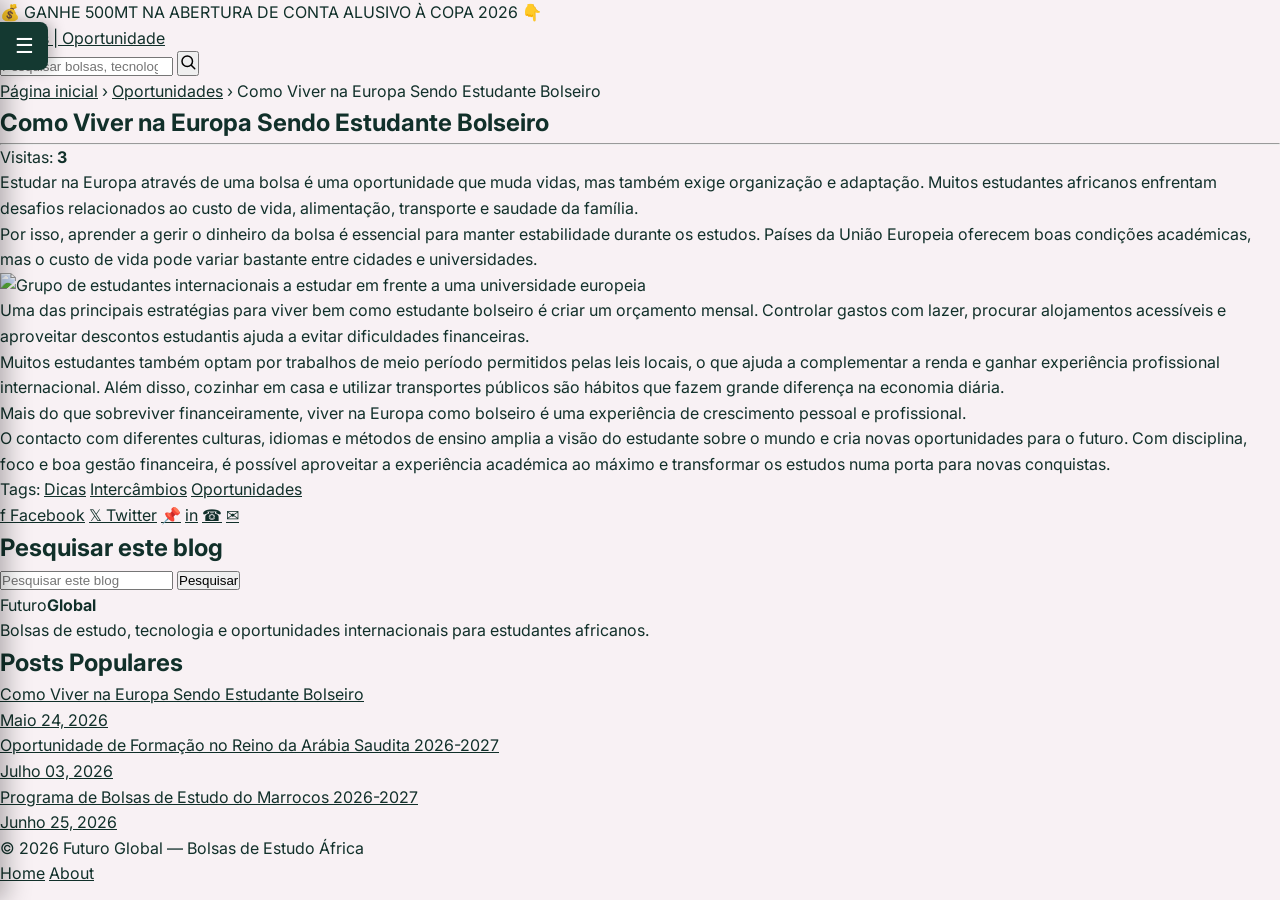
==== article.html @ 0885c385 "Add files via upload" ====
<!DOCTYPE html>
<html lang="pt">
<head>
  <meta charset="UTF-8">
  <meta name="viewport" content="width=device-width, initial-scale=1.0">
  <title>Como Viver na Europa Sendo Estudante Bolseiro | Futuro Global</title>
  <link rel="preconnect" href="https://fonts.googleapis.com">
  <link rel="preconnect" href="https://fonts.gstatic.com" crossorigin>
  <link href="https://fonts.googleapis.com/css2?family=Sora:wght@400;600;700;800&family=Inter:wght@400;500;600;700&display=swap" rel="stylesheet">
  <link rel="stylesheet" href="style.css">
  <link rel="stylesheet" href="post.css">
</head>
<body>

  <!-- ============ SIDEBAR (igual à da homepage, 100% CSS) ============ -->
  <aside class="sidebar">
    <div class="sidebar-tab" aria-hidden="true">☰</div>
    <div class="sidebar-inner">
      <div class="sidebar-logo">
        <span class="sidebar-logo-mark">◆</span>
        <span class="sidebar-logo-text">Futuro<strong>Global</strong></span>
      </div>
      <nav class="sidebar-nav">
        <a href="index.html">Início</a>
        <a href="index.html#artigos">Bolsas de Estudo</a>
        <a href="index.html#artigos">Tecnologia</a>
        <a href="index.html#artigos">Oportunidades Internacionais</a>
        <a href="index.html#contactos">Contactos</a>
        <a href="index.html#privacidade">Política de Privacidade</a>
      </nav>
    </div>
  </aside>

  <!-- ============ FAIXA DE DESTAQUE ============ -->
  <div class="announce-bar">
    <p>💰 GANHE 500MT NA ABERTURA DE CONTA ALUSIVO À COPA 2026 👇</p>
  </div>

  <!-- ============ CABEÇALHO DO BLOG ============ -->
  <header class="post-site-header">
    <a href="index.html" class="post-site-title">Bolsas <span>|</span> Oportunidade</a>

    <form class="post-search-bar" role="search" onsubmit="return false;">
      <input type="search" placeholder="Pesquisar bolsas, tecnologia, oportunidades...">
      <button type="submit" aria-label="Pesquisar">
        <svg width="18" height="18" viewBox="0 0 24 24" fill="none" xmlns="http://www.w3.org/2000/svg">
          <circle cx="11" cy="11" r="7" stroke="currentColor" stroke-width="2"/>
          <path d="M21 21l-4.3-4.3" stroke="currentColor" stroke-width="2" stroke-linecap="round"/>
        </svg>
      </button>
    </form>
  </header>

  <!-- ============ BREADCRUMB ============ -->
  <nav class="breadcrumb" aria-label="breadcrumb">
    <a href="index.html">Página inicial</a>
    <span>›</span>
    <a href="index.html#artigos">Oportunidades</a>
    <span>›</span>
    <span aria-current="page">Como Viver na Europa Sendo Estudante Bolseiro</span>
  </nav>

  <!-- ============ CORPO: ARTIGO + SIDEBAR ============ -->
  <div class="post-layout">

    <article class="post-content">
      <h1>Como Viver na Europa Sendo Estudante Bolseiro</h1>
      <hr class="post-divider">

      <div class="visits-badge">Visitas: <strong>3</strong></div>

      <p>Estudar na Europa através de uma bolsa é uma oportunidade que muda vidas, mas também exige
         organização e adaptação. Muitos estudantes africanos enfrentam desafios relacionados ao
         custo de vida, alimentação, transporte e saudade da família.</p>

      <p>Por isso, aprender a gerir o dinheiro da bolsa é essencial para manter estabilidade durante
         os estudos. Países da União Europeia oferecem boas condições académicas, mas o custo de
         vida pode variar bastante entre cidades e universidades.</p>

      <figure class="post-image">
        <img src="https://images.unsplash.com/photo-1523240795612-9a054b0db644?auto=format&fit=crop&w=1200&q=70"
             alt="Grupo de estudantes internacionais a estudar em frente a uma universidade europeia">
      </figure>

      <p>Uma das principais estratégias para viver bem como estudante bolseiro é criar um orçamento
         mensal. Controlar gastos com lazer, procurar alojamentos acessíveis e aproveitar descontos
         estudantis ajuda a evitar dificuldades financeiras.</p>

      <p>Muitos estudantes também optam por trabalhos de meio período permitidos pelas leis locais,
         o que ajuda a complementar a renda e ganhar experiência profissional internacional. Além
         disso, cozinhar em casa e utilizar transportes públicos são hábitos que fazem grande
         diferença na economia diária.</p>

      <p>Mais do que sobreviver financeiramente, viver na Europa como bolseiro é uma experiência de
         crescimento pessoal e profissional.</p>

      <p>O contacto com diferentes culturas, idiomas e métodos de ensino amplia a visão do estudante
         sobre o mundo e cria novas oportunidades para o futuro. Com disciplina, foco e boa gestão
         financeira, é possível aproveitar a experiência académica ao máximo e transformar os
         estudos numa porta para novas conquistas.</p>

      <div class="post-tags">
        <span>Tags:</span>
        <a href="#">Dicas</a>
        <a href="#">Intercâmbios</a>
        <a href="#">Oportunidades</a>
      </div>

      <div class="share-buttons">
        <a href="#" class="share-btn share-facebook"><span class="share-icon">f</span> Facebook</a>
        <a href="#" class="share-btn share-x"><span class="share-icon">𝕏</span> Twitter</a>
        <a href="#" class="share-btn share-pinterest" aria-label="Pinterest">📌</a>
        <a href="#" class="share-btn share-linkedin" aria-label="LinkedIn">in</a>
        <a href="#" class="share-btn share-whatsapp" aria-label="WhatsApp">☎</a>
        <a href="#" class="share-btn share-email" aria-label="Email">✉</a>
      </div>
    </article>

    <aside class="post-sidebar">
      <div class="search-widget">
        <h2>Pesquisar este blog</h2>
        <form role="search" onsubmit="return false;">
          <input type="search" placeholder="Pesquisar este blog">
          <button type="submit">Pesquisar</button>
        </form>
      </div>
    </aside>

  </div>

  <!-- ============ RODAPÉ COM POPULAR POSTS ============ -->
  <footer class="post-footer">
    <div class="post-footer-inner">
      <div class="footer-brand">
        <p class="footer-brand-name">Futuro<strong>Global</strong></p>
        <p>Bolsas de estudo, tecnologia e oportunidades internacionais para estudantes africanos.</p>
      </div>

      <div class="popular-posts">
        <h2>Posts Populares</h2>

        <a href="#" class="popular-post-item">
          <img src="https://images.unsplash.com/photo-1523240795612-9a054b0db644?auto=format&fit=crop&w=200&h=140&q=60" alt="">
          <div>
            <p class="popular-post-title">Como Viver na Europa Sendo Estudante Bolseiro</p>
            <p class="popular-post-date">Maio 24, 2026</p>
          </div>
        </a>

        <a href="#" class="popular-post-item">
          <img src="https://images.unsplash.com/photo-1522202176988-66273c2fd55f?auto=format&fit=crop&w=200&h=140&q=60" alt="">
          <div>
            <p class="popular-post-title">Oportunidade de Formação no Reino da Arábia Saudita 2026-2027</p>
            <p class="popular-post-date">Julho 03, 2026</p>
          </div>
        </a>

        <a href="#" class="popular-post-item">
          <img src="https://images.unsplash.com/photo-1436491865332-7a61a109cc05?auto=format&fit=crop&w=200&h=140&q=60" alt="">
          <div>
            <p class="popular-post-title">Programa de Bolsas de Estudo do Marrocos 2026-2027</p>
            <p class="popular-post-date">Junho 25, 2026</p>
          </div>
        </a>
      </div>
    </div>

    <div class="post-footer-bottom">
      <p>&copy; 2026 Futuro Global — Bolsas de Estudo África</p>
      <nav>
        <a href="index.html">Home</a>
        <a href="index.html#termos">About</a>
      </nav>
    </div>
  </footer>

  <script src="script.js"></script>
</body>
</html>
---- style.css ----
/* ==========================================================================
   TOKENS
   ========================================================================== */
:root {
  /* ---- Paleta base fornecida ---- */
  /* #11302a  verde-escuro profundo   -> fundos escuros / texto principal   */
  /* #036264  verde-azulado (teal)    -> tom escuro secundário / gradientes */
  /* #8f5774  malva                   -> cor de destaque primária           */
  /* #e0829d  rosa                    -> cor de destaque secundária         */
  /* #dac4d0  rosa claro / lilás      -> bordas e fundos suaves             */

  --navy-950: #11302a;
  --navy-900: #143931;
  --navy-800: #036264;
  --navy-700: #0b7c7e;
  --blue-500: #8f5774;
  --blue-400: #a8728c;
  --green-500: #e0829d;
  --green-400: #e79fb3;
  --white: #ffffff;
  --gray-50: #f8f1f4;
  --gray-200: #dac4d0;
  --gray-400: #b48fa0;
  --gray-600: #6e4a5c;
  --ink: #11302a;

  --font-display: "Sora", "Segoe UI", sans-serif;
  --font-body: "Inter", "Segoe UI", sans-serif;

  --radius-lg: 18px;
  --radius-md: 12px;
  --radius-sm: 8px;
  --shadow-soft: 0 8px 24px rgba(17, 48, 42, 0.10);
  --shadow-hover: 0 20px 40px rgba(17, 48, 42, 0.18);
  --ease: cubic-bezier(0.22, 1, 0.36, 1);
}

/* ==========================================================================
   RESET
   ========================================================================== */
* {
  margin: 0;
  padding: 0;
  box-sizing: border-box;
}

html {
  scroll-behavior: smooth;
}

body {
  font-family: var(--font-body);
  background: var(--gray-50);
  color: var(--ink);
  line-height: 1.6;
  overflow-x: hidden;
}

a {
  color: inherit;
}

img {
  max-width: 100%;
  display: block;
}

@media (prefers-reduced-motion: reduce) {
  *, *::before, *::after {
    animation-duration: 0.001ms !important;
    animation-iteration-count: 1 !important;
    transition-duration: 0.001ms !important;
    scroll-behavior: auto !important;
  }
}

/* ==========================================================================
   SIDEBAR (100% CSS — apenas :hover + transition)
   ========================================================================== */
.sidebar {
  position: fixed;
  top: 0;
  left: 0;
  width: 280px;
  height: 100vh;
  background: linear-gradient(180deg, var(--navy-900) 0%, var(--navy-950) 100%);
  box-shadow: 6px 0 24px rgba(0, 0, 0, 0.3);
  transform: translateX(-280px);
  transition: transform 0.4s var(--ease);
  z-index: 1000;
}

.sidebar:hover {
  transform: translateX(0);
}

.sidebar-tab {
  position: absolute;
  top: 22px;
  left: 100%;
  width: 48px;
  height: 48px;
  background: var(--navy-900);
  color: var(--white);
  display: flex;
  align-items: center;
  justify-content: center;
  font-size: 1.3rem;
  border-radius: 0 var(--radius-sm) var(--radius-sm) 0;
  box-shadow: 4px 0 14px rgba(0, 0, 0, 0.25);
}

.sidebar-inner {
  height: 100%;
  display: flex;
  flex-direction: column;
  padding: 34px 0 24px;
}

.sidebar-logo {
  display: flex;
  align-items: center;
  gap: 10px;
  padding: 0 28px 30px;
  border-bottom: 1px solid rgba(255, 255, 255, 0.08);
  margin-bottom: 14px;
}

.sidebar-logo-mark {
  color: var(--green-400);
  font-size: 1.1rem;
}

.sidebar-logo-text {
  color: var(--white);
  font-family: var(--font-display);
  font-size: 1.05rem;
  letter-spacing: 0.01em;
}

.sidebar-logo-text strong {
  color: var(--blue-400);
  font-weight: 700;
}

.sidebar-nav {
  display: flex;
  flex-direction: column;
}

.sidebar-nav a {
  color: var(--gray-400);
  text-decoration: none;
  font-weight: 600;
  font-size: 0.95rem;
  padding: 15px 28px;
  border-left: 3px solid transparent;
  transition: background 0.25s ease, color 0.25s ease, border-color 0.25s ease;
}

.sidebar-nav a:hover {
  background: rgba(255, 255, 255, 0.05);
  color: var(--white);
  border-left-color: var(--green-500);
}

@media (max-width: 560px) {
  .sidebar { width: 230px; transform: translateX(-230px); }
  .sidebar-tab { width: 42px; height: 42px; font-size: 1.1rem; top: 16px; }
  .sidebar-logo { padding: 0 20px 22px; }
  .sidebar-nav a { padding: 12px 20px; font-size: 0.9rem; }
}

/* ==========================================================================
   FAIXA DE PUBLICIDADE (discreta)
   ========================================================================== */
.ad-bar {
  position: relative;
  z-index: 5;
  background: var(--gray-50);
  text-align: center;
  padding: 6px 12px 10px;
}

.ad-bar-label {
  display: block;
  font-size: 0.65rem;
  letter-spacing: 0.08em;
  text-transform: uppercase;
  color: var(--gray-400);
  margin-bottom: 4px;
}

/* ==========================================================================
   HERO — slideshow cinematográfico + partículas + glow
   ========================================================================== */
.hero {
  position: relative;
  height: 100vh;
  min-height: 560px;
  display: flex;
  align-items: center;
  justify-content: center;
  overflow: hidden;
  background: var(--navy-950);
}

.hero-slides {
  position: absolute;
  inset: 0;
}

.hero-slide {
  position: absolute;
  inset: 0;
  background-size: cover;
  background-position: center;
  opacity: 0;
  animation: heroFade 30s infinite;
  will-change: opacity, transform;
}

.hero-slide:nth-child(1) { animation-delay: 0s; }
.hero-slide:nth-child(2) { animation-delay: -5s; }
.hero-slide:nth-child(3) { animation-delay: -10s; }
.hero-slide:nth-child(4) { animation-delay: -15s; }
.hero-slide:nth-child(5) { animation-delay: -20s; }
.hero-slide:nth-child(6) { animation-delay: -25s; }

@keyframes heroFade {
  0%      { opacity: 0; transform: scale(1.06); }
  4%      { opacity: 1; transform: scale(1.08); }
  14%     { opacity: 1; transform: scale(1.11); }
  20%     { opacity: 0; transform: scale(1.13); }
  100%    { opacity: 0; transform: scale(1.13); }
}

.hero-overlay {
  position: absolute;
  inset: 0;
  background:
    linear-gradient(180deg, rgba(6, 13, 28, 0.55) 0%, rgba(6, 13, 28, 0.72) 55%, rgba(6, 13, 28, 0.92) 100%),
    linear-gradient(90deg, rgba(6, 13, 28, 0.55) 0%, rgba(6, 13, 28, 0.15) 35%, rgba(6, 13, 28, 0.15) 65%, rgba(6, 13, 28, 0.55) 100%);
}

.hero-glow {
  position: absolute;
  top: 50%;
  left: 50%;
  width: 900px;
  height: 900px;
  transform: translate(-50%, -50%);
  background: radial-gradient(circle, rgba(143, 87, 116, 0.35) 0%, rgba(224, 130, 157, 0.12) 40%, transparent 70%);
  filter: blur(10px);
  pointer-events: none;
}

/* Partículas flutuantes discretas */
.particles {
  position: absolute;
  inset: 0;
  pointer-events: none;
}

.particles span {
  position: absolute;
  width: 4px;
  height: 4px;
  border-radius: 50%;
  background: rgba(255, 255, 255, 0.45);
  animation: floatParticle 18s ease-in-out infinite;
}

.particles span:nth-child(3n) {
  background: rgba(74, 222, 128, 0.5);
  width: 3px;
  height: 3px;
}

.particles span:nth-child(4n) {
  background: rgba(92, 141, 255, 0.55);
  width: 5px;
  height: 5px;
}

@keyframes floatParticle {
  0%   { transform: translate(0, 0); opacity: 0; }
  10%  { opacity: 0.8; }
  50%  { transform: translate(18px, -40px); opacity: 0.5; }
  90%  { opacity: 0.8; }
  100% { transform: translate(-14px, -80px); opacity: 0; }
}

.hero-content {
  position: relative;
  z-index: 2;
  text-align: center;
  max-width: 780px;
  padding: 0 24px;
}

.hero-eyebrow {
  font-family: var(--font-display);
  font-size: 0.8rem;
  letter-spacing: 0.22em;
  text-transform: uppercase;
  color: var(--green-400);
  margin-bottom: 20px;
}

.hero-title {
  font-family: var(--font-display);
  font-weight: 700;
  font-size: clamp(2.1rem, 5vw, 3.6rem);
  line-height: 1.18;
  color: var(--white);
  text-shadow: 0 4px 30px rgba(0, 0, 0, 0.35);
  margin-bottom: 20px;
}

.hero-subtitle {
  font-size: clamp(1rem, 1.6vw, 1.2rem);
  color: rgba(255, 255, 255, 0.82);
  max-width: 560px;
  margin: 0 auto 36px;
}

.hero-cta {
  display: inline-flex;
  align-items: center;
  gap: 10px;
  background: linear-gradient(135deg, var(--blue-500), var(--green-500));
  color: var(--white);
  font-family: var(--font-display);
  font-weight: 600;
  font-size: 1rem;
  text-decoration: none;
  padding: 16px 30px;
  border-radius: 999px;
  box-shadow: 0 12px 30px rgba(143, 87, 116, 0.35);
  transition: transform 0.3s var(--ease), box-shadow 0.3s var(--ease);
}

.hero-cta:hover {
  transform: translateY(-3px);
  box-shadow: 0 18px 36px rgba(143, 87, 116, 0.45);
}

.hero-cta svg {
  transition: transform 0.3s var(--ease);
}

.hero-cta:hover svg {
  transform: translateX(4px);
}

.scroll-indicator {
  position: absolute;
  bottom: 30px;
  left: 50%;
  transform: translateX(-50%);
  width: 24px;
  height: 38px;
  border: 2px solid rgba(255, 255, 255, 0.4);
  border-radius: 20px;
  z-index: 2;
}

.scroll-indicator span {
  position: absolute;
  top: 7px;
  left: 50%;
  width: 4px;
  height: 8px;
  background: var(--white);
  border-radius: 3px;
  transform: translateX(-50%);
  animation: scrollDot 2s ease-in-out infinite;
}

@keyframes scrollDot {
  0%   { opacity: 1; top: 7px; }
  70%  { opacity: 0; top: 18px; }
  100% { opacity: 0; top: 7px; }
}

@media (max-width: 560px) {
  .hero-glow { width: 500px; height: 500px; }
  .scroll-indicator { display: none; }
}

/* ==========================================================================
   INTRODUÇÃO
   ========================================================================== */
.intro {
  padding: 70px 24px 20px;
  text-align: center;
  max-width: 720px;
  margin: 0 auto;
}

.intro h2 {
  font-family: var(--font-display);
  font-size: clamp(1.5rem, 3vw, 2rem);
  color: var(--navy-900);
  margin-bottom: 14px;
}

.intro p {
  color: var(--gray-600);
  font-size: 1.05rem;
}

/* ==========================================================================
   SECÇÃO DE ARTIGOS — grid de cards
   ========================================================================== */
.artigos {
  padding: 50px 24px 30px;
  max-width: 1200px;
  margin: 0 auto;
}

.artigos-cabecalho {
  text-align: center;
  max-width: 620px;
  margin: 0 auto 40px;
}

.section-eyebrow {
  display: inline-block;
  font-family: var(--font-display);
  font-size: 0.75rem;
  letter-spacing: 0.18em;
  text-transform: uppercase;
  color: var(--blue-500);
  margin-bottom: 10px;
}

.artigos-cabecalho h2 {
  font-family: var(--font-display);
  font-size: clamp(1.6rem, 3vw, 2.1rem);
  color: var(--navy-900);
  margin-bottom: 10px;
}

.artigos-cabecalho p {
  color: var(--gray-600);
}

.cards-grid {
  display: grid;
  grid-template-columns: repeat(4, 1fr);
  gap: 26px;
}

.card {
  display: flex;
  flex-direction: column;
  background: var(--white);
  border-radius: var(--radius-lg);
  overflow: hidden;
  box-shadow: var(--shadow-soft);
  transition: transform 0.35s var(--ease), box-shadow 0.35s var(--ease);
}

.card:hover {
  transform: translateY(-8px);
  box-shadow: var(--shadow-hover);
}

/* Animação ao entrar no viewport (classes controladas via IntersectionObserver) */
.reveal {
  opacity: 0;
  transform: translateY(30px);
  transition: opacity 0.7s var(--ease), transform 0.7s var(--ease);
}

.reveal.visible {
  opacity: 1;
  transform: translateY(0);
}

.card-img-wrap {
  width: 100%;
  aspect-ratio: 16 / 9;
  overflow: hidden;
}

.card-img {
  width: 100%;
  height: 100%;
  object-fit: cover;
  transition: transform 0.5s var(--ease);
}

.card:hover .card-img {
  transform: scale(1.06);
}

.card-body {
  display: flex;
  flex-direction: column;
  flex: 1;
  padding: 20px 22px 24px;
}

.card-tag {
  align-self: flex-start;
  background: rgba(224, 130, 157, 0.1);
  color: var(--green-500);
  font-size: 0.7rem;
  font-weight: 700;
  letter-spacing: 0.05em;
  text-transform: uppercase;
  padding: 5px 12px;
  border-radius: 999px;
  margin-bottom: 12px;
}

.card-title {
  font-family: var(--font-display);
  font-size: 1.12rem;
  line-height: 1.35;
  color: var(--navy-900);
  margin-bottom: 10px;
}

.card-desc {
  color: var(--gray-600);
  font-size: 0.92rem;
  line-height: 1.55;
  margin-bottom: 18px;
  flex: 1;
}

.card-btn {
  align-self: flex-start;
  display: inline-flex;
  align-items: center;
  gap: 6px;
  color: var(--blue-500);
  font-weight: 700;
  font-size: 0.9rem;
  text-decoration: none;
  transition: gap 0.25s ease, color 0.25s ease;
}

.card-btn span {
  transition: transform 0.25s ease;
}

.card-btn:hover {
  color: var(--navy-900);
}

.card-btn:hover span {
  transform: translateX(4px);
}

@media (max-width: 900px) {
  .cards-grid { grid-template-columns: repeat(2, 1fr); }
}

@media (max-width: 560px) {
  .cards-grid { grid-template-columns: 1fr; }
}

/* Retângulo original — agora CTA estilizado dentro da secção de artigos */
.rectangle {
  max-width: 340px;
  margin: 46px auto 0;
  padding: 18px 24px;
  text-align: center;
  background: var(--navy-900);
  color: var(--white);
  font-family: var(--font-display);
  font-weight: 600;
  border-radius: var(--radius-md);
  cursor: pointer;
  box-shadow: var(--shadow-soft);
  transition: background 0.3s ease, transform 0.3s var(--ease), box-shadow 0.3s var(--ease);
}

.rectangle:hover {
  background: var(--blue-500);
  transform: translateY(-3px);
  box-shadow: var(--shadow-hover);
}

/* ==========================================================================
   INFO GRID (Termos / Privacidade / Contactos)
   ========================================================================== */
.info-grid {
  max-width: 1200px;
  margin: 40px auto 0;
  padding: 0 24px 70px;
  display: grid;
  grid-template-columns: repeat(3, 1fr);
  gap: 24px;
}

.info-card {
  background: var(--white);
  border: 1px solid var(--gray-200);
  border-radius: var(--radius-lg);
  padding: 30px 26px;
}

.info-icon {
  font-size: 1.6rem;
  display: inline-block;
  margin-bottom: 14px;
}

.info-card h2 {
  font-family: var(--font-display);
  font-size: 1.15rem;
  color: var(--navy-900);
  margin-bottom: 10px;
}

.info-card p {
  color: var(--gray-600);
  font-size: 0.95rem;
}

.info-card a {
  color: var(--blue-500);
  font-weight: 600;
  text-decoration: none;
}

.info-card a:hover {
  text-decoration: underline;
}

@media (max-width: 900px) {
  .info-grid { grid-template-columns: 1fr; }
}

/* ==========================================================================
   BARRA "EM DESTAQUE" (trending ticker)
   ========================================================================== */
.trending-bar {
  max-width: 1200px;
  margin: 0 auto;
  padding: 14px 24px;
  display: flex;
  align-items: center;
  gap: 16px;
  border-bottom: 1px solid var(--gray-200);
}

.trending-label {
  flex-shrink: 0;
  background: var(--navy-900);
  color: var(--white);
  font-family: var(--font-display);
  font-size: 0.72rem;
  font-weight: 700;
  letter-spacing: 0.06em;
  text-transform: uppercase;
  padding: 6px 14px;
  border-radius: 999px;
}

.trending-ticker {
  flex: 1;
  overflow: hidden;
  white-space: nowrap;
  font-size: 0.92rem;
  color: var(--ink);
}

.trending-ticker a {
  color: var(--ink);
  text-decoration: none;
}

.trending-ticker a:hover {
  color: var(--blue-500);
}

.trending-placeholder {
  color: var(--gray-400);
  font-style: italic;
}

/* ==========================================================================
   MOSAICO DE DESTAQUES (hero-grid: 1 grande + 3 pequenos)
   ========================================================================== */
.hero-grid-section {
  max-width: 1200px;
  margin: 0 auto;
  padding: 40px 24px 10px;
}

.hero-grid {
  display: grid;
  grid-template-columns: 1.4fr 1fr;
  grid-template-rows: repeat(2, 1fr);
  gap: 20px;
  min-height: 420px;
}

/* O primeiro item do grid ocupa as 2 linhas (o "grande") — via JS, adiciona-se
   a classe .hero-grid-feature ao primeiro card renderizado. */
.hero-grid-feature {
  grid-row: span 2;
}

.hero-grid .mosaic-card {
  position: relative;
  border-radius: var(--radius-lg);
  overflow: hidden;
  box-shadow: var(--shadow-soft);
  color: var(--white);
  text-decoration: none;
  display: block;
  min-height: 190px;
}

.hero-grid .mosaic-card img {
  position: absolute;
  inset: 0;
  width: 100%;
  height: 100%;
  object-fit: cover;
  transition: transform 0.5s var(--ease);
}

.hero-grid .mosaic-card:hover img {
  transform: scale(1.06);
}

.hero-grid .mosaic-overlay {
  position: absolute;
  inset: 0;
  background: linear-gradient(180deg, rgba(17, 48, 42, 0) 40%, rgba(17, 48, 42, 0.88) 100%);
}

.hero-grid .mosaic-content {
  position: absolute;
  left: 0;
  right: 0;
  bottom: 0;
  padding: 20px;
}

.hero-grid .mosaic-tag {
  display: inline-block;
  background: var(--blue-500);
  font-size: 0.68rem;
  font-weight: 700;
  letter-spacing: 0.05em;
  text-transform: uppercase;
  padding: 4px 10px;
  border-radius: 999px;
  margin-bottom: 10px;
}

.hero-grid .mosaic-title {
  font-family: var(--font-display);
  font-weight: 700;
  line-height: 1.3;
  font-size: 1rem;
}

.hero-grid-feature .mosaic-title {
  font-size: 1.5rem;
}

.grid-placeholder,
.list-placeholder {
  color: var(--gray-400);
  font-style: italic;
  padding: 20px 0;
}

@media (max-width: 900px) {
  .hero-grid {
    grid-template-columns: 1fr;
    grid-template-rows: none;
  }

  .hero-grid-feature {
    grid-row: auto;
  }
}

/* ==========================================================================
   "NÃO PERCAS" — lista com abas + sidebar
   ========================================================================== */
.dont-miss-section {
  max-width: 1200px;
  margin: 0 auto;
  padding: 50px 24px 60px;
  display: grid;
  grid-template-columns: 1fr 340px;
  gap: 48px;
  align-items: start;
}

.dont-miss-header {
  display: flex;
  flex-wrap: wrap;
  align-items: center;
  justify-content: space-between;
  gap: 16px;
  border-bottom: 2px solid var(--navy-900);
  padding-bottom: 14px;
  margin-bottom: 24px;
}

.dont-miss-header h2 {
  font-family: var(--font-display);
  font-size: 1.4rem;
  color: var(--navy-900);
}

.dont-miss-tabs {
  display: flex;
  flex-wrap: wrap;
  gap: 6px;
}

.tab-btn {
  background: none;
  border: none;
  color: var(--gray-600);
  font-size: 0.85rem;
  font-weight: 600;
  padding: 6px 12px;
  border-radius: 999px;
  cursor: pointer;
  transition: background 0.2s ease, color 0.2s ease;
}

.tab-btn:hover {
  background: var(--gray-50);
}

.tab-btn.active {
  background: var(--blue-500);
  color: var(--white);
}

/* Cada item da lista — o JS gera esta estrutura por artigo */
.dont-miss-item {
  display: grid;
  grid-template-columns: 120px 1fr;
  gap: 18px;
  padding: 18px 0;
  border-bottom: 1px solid var(--gray-200);
  text-decoration: none;
  color: inherit;
}

.dont-miss-item:first-child {
  padding-top: 0;
}

.dont-miss-item img {
  width: 120px;
  height: 84px;
  object-fit: cover;
  border-radius: var(--radius-sm);
}

.dont-miss-item-tag {
  color: var(--blue-500);
  font-size: 0.72rem;
  font-weight: 700;
  text-transform: uppercase;
  letter-spacing: 0.04em;
}

.dont-miss-item-title {
  font-family: var(--font-display);
  font-size: 1rem;
  color: var(--navy-900);
  margin: 6px 0 4px;
  line-height: 1.35;
}

.dont-miss-item-date {
  color: var(--gray-400);
  font-size: 0.78rem;
}

@media (max-width: 560px) {
  .dont-miss-item { grid-template-columns: 90px 1fr; }
  .dont-miss-item img { width: 90px; height: 66px; }
}

/* ---------- Sidebar da homepage ---------- */
.home-sidebar {
  display: flex;
  flex-direction: column;
  gap: 24px;
}

.widget {
  background: var(--gray-50);
  border: 1px solid var(--gray-200);
  border-radius: var(--radius-lg);
  padding: 22px;
}

.widget h3 {
  font-family: var(--font-display);
  font-size: 0.85rem;
  letter-spacing: 0.06em;
  text-transform: uppercase;
  color: var(--navy-900);
  margin-bottom: 16px;
}

.social-stats {
  display: flex;
  flex-direction: column;
  gap: 10px;
}

.social-stat {
  display: flex;
  align-items: center;
  gap: 12px;
  padding: 10px 12px;
  border-radius: var(--radius-sm);
  text-decoration: none;
  color: var(--ink);
  background: var(--white);
  transition: transform 0.2s ease;
}

.social-stat:hover {
  transform: translateX(3px);
}

.social-stat .stat-icon {
  display: flex;
  align-items: center;
  justify-content: center;
  width: 34px;
  height: 34px;
  border-radius: 50%;
  color: var(--white);
  font-weight: 700;
  flex-shrink: 0;
}

.social-facebook .stat-icon { background: #1877f2; }
.social-x .stat-icon        { background: #0f1419; }
.social-whatsapp .stat-icon { background: #25d366; }

.stat-text {
  font-size: 0.86rem;
  color: var(--gray-600);
}

.stat-text strong {
  display: block;
  color: var(--navy-900);
  font-size: 0.95rem;
}

.widget-ad {
  text-align: center;
}

.widget-ad-label {
  display: block;
  font-size: 0.65rem;
  letter-spacing: 0.08em;
  text-transform: uppercase;
  color: var(--gray-400);
  margin-bottom: 10px;
}

.ad-placeholder {
  background: var(--gray-200);
  color: var(--gray-600);
  border-radius: var(--radius-sm);
  height: 250px;
  display: flex;
  align-items: center;
  justify-content: center;
  font-size: 0.9rem;
  font-weight: 600;
}

.popular-grid {
  display: grid;
  grid-template-columns: 1fr 1fr;
  gap: 12px;
}

.popular-grid-item {
  text-decoration: none;
  color: inherit;
}

.popular-grid-item img {
  width: 100%;
  aspect-ratio: 4 / 3;
  object-fit: cover;
  border-radius: var(--radius-sm);
  margin-bottom: 8px;
}

.popular-grid-item-title {
  font-size: 0.82rem;
  font-weight: 600;
  line-height: 1.35;
  color: var(--navy-900);
}

@media (max-width: 900px) {
  .dont-miss-section {
    grid-template-columns: 1fr;
  }
}

/* ==========================================================================
   FOOTER
   ========================================================================== */
.site-footer {
  background: var(--navy-900);
  color: rgba(255, 255, 255, 0.7);
  text-align: center;
  padding: 26px 20px;
  font-size: 0.9rem;
}
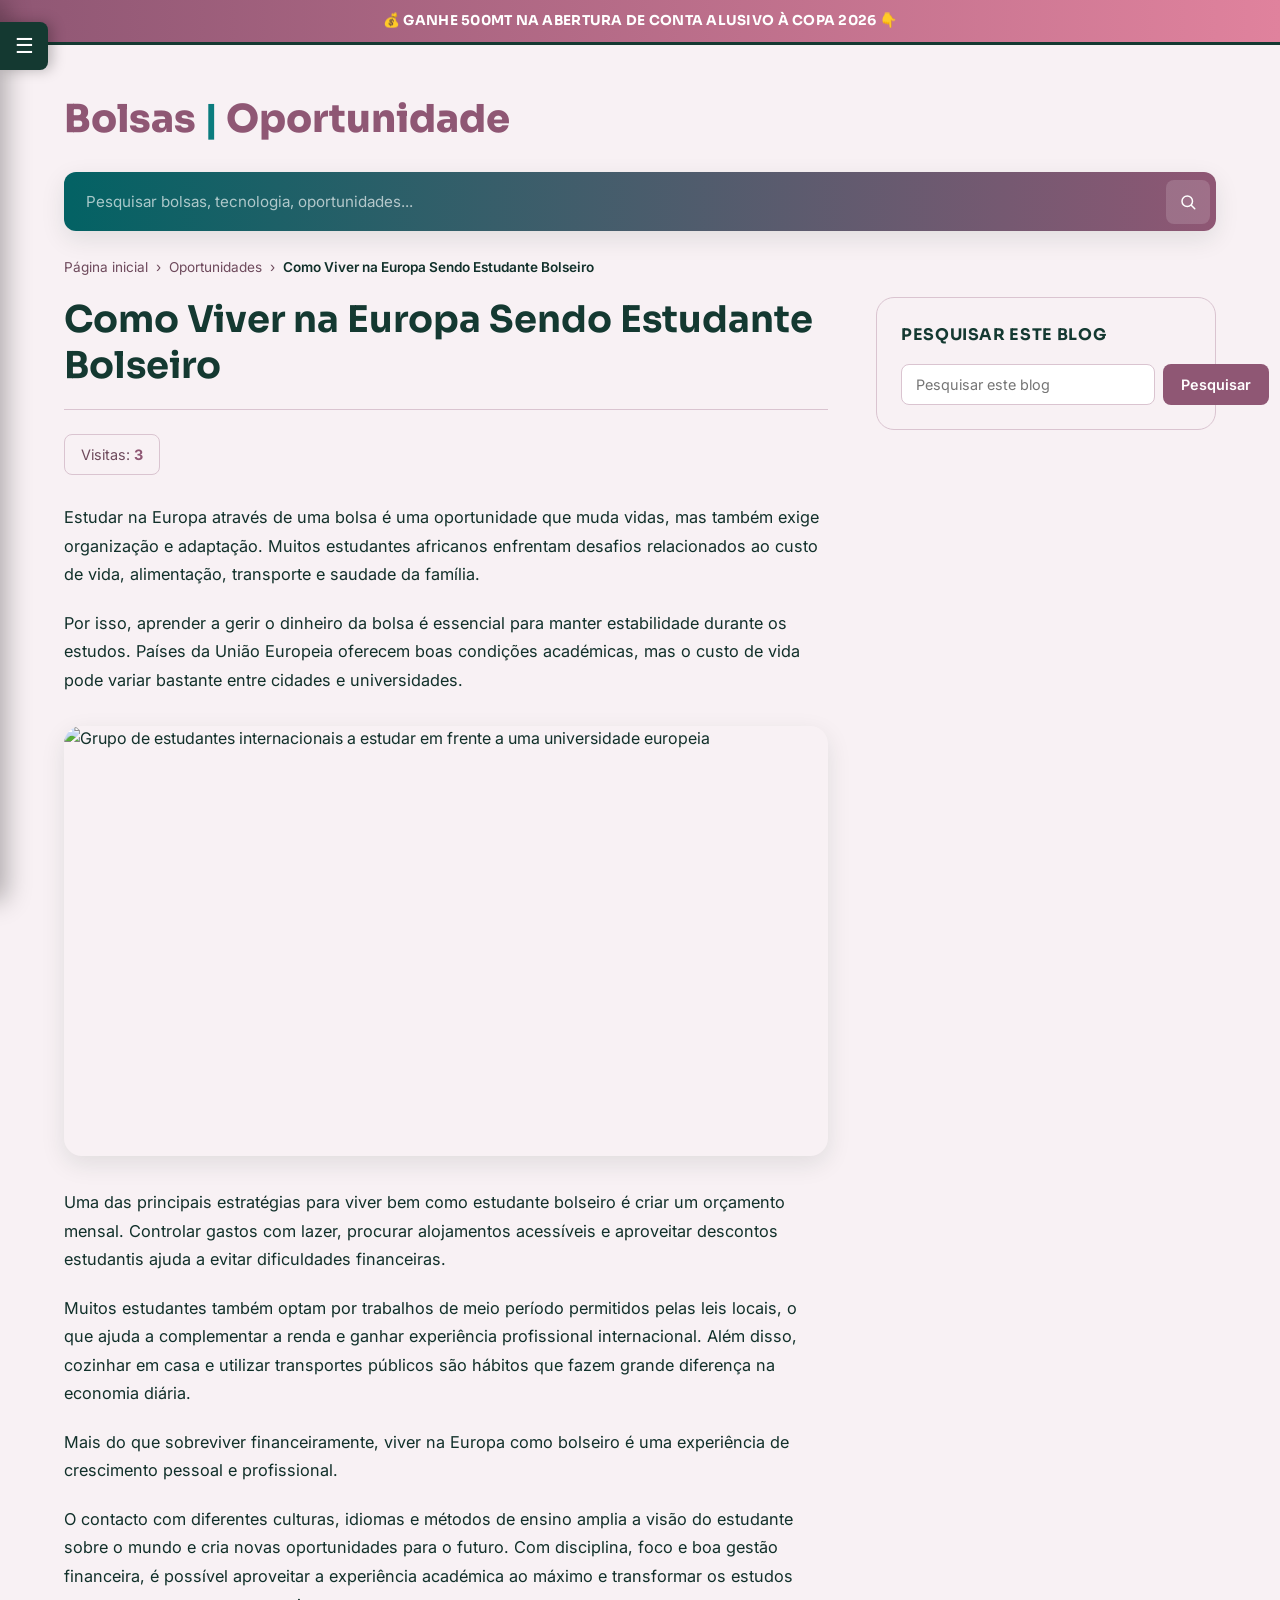
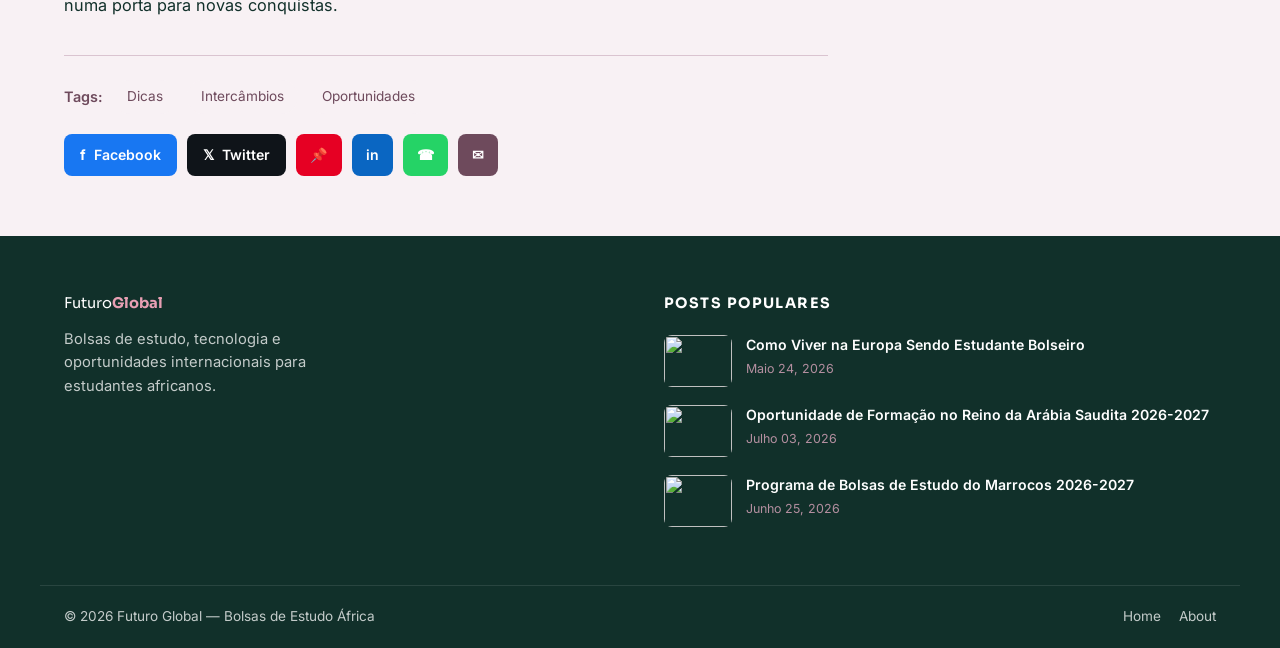
==== commit 80d5152b: "Update stylesheet and script references in article.html" ====
--- a/article.html
+++ b/article.html
@@ -8,7 +8,7 @@
   <link rel="preconnect" href="https://fonts.gstatic.com" crossorigin>
   <link href="https://fonts.googleapis.com/css2?family=Sora:wght@400;600;700;800&family=Inter:wght@400;500;600;700&display=swap" rel="stylesheet">
   <link rel="stylesheet" href="style.css">
-  <link rel="stylesheet" href="post.css">
+  <link rel="stylesheet" href="article.css">
 </head>
 <body>
 
@@ -174,6 +174,6 @@
     </div>
   </footer>
 
-  <script src="script.js"></script>
+  <script src="article.js"></script>
 </body>
 </html>
--- a/article.css
+++ b/article.css
@@ -0,0 +1,413 @@
+/* ==========================================================================
+   PÁGINA DE ARTIGO — estilos específicos (usa os tokens de :root em style.css)
+   ========================================================================== */
+
+/* ---------- Faixa de destaque (topo) ---------- */
+.announce-bar {
+  background: linear-gradient(90deg, var(--blue-500), var(--green-500));
+  border-bottom: 3px solid var(--navy-900);
+  text-align: center;
+  padding: 10px 16px;
+  overflow: hidden;
+}
+
+.announce-bar p {
+  color: var(--white);
+  font-family: var(--font-display);
+  font-weight: 700;
+  font-size: 0.85rem;
+  letter-spacing: 0.02em;
+  margin: 0;
+}
+
+/* ---------- Cabeçalho do blog ---------- */
+.post-site-header {
+  max-width: 1200px;
+  margin: 0 auto;
+  padding: 44px 24px 26px;
+}
+
+.post-site-title {
+  display: inline-block;
+  font-family: var(--font-display);
+  font-weight: 800;
+  font-size: clamp(1.8rem, 4vw, 2.4rem);
+  color: var(--blue-500);
+  text-decoration: none;
+  margin-bottom: 22px;
+}
+
+.post-site-title span {
+  color: var(--navy-700);
+}
+
+.post-search-bar {
+  display: flex;
+  align-items: center;
+  background: linear-gradient(90deg, var(--navy-800), var(--blue-500));
+  border-radius: var(--radius-md);
+  padding: 6px 6px 6px 22px;
+  box-shadow: var(--shadow-soft);
+}
+
+.post-search-bar input {
+  flex: 1;
+  background: transparent;
+  border: none;
+  outline: none;
+  color: var(--white);
+  font-family: var(--font-body);
+  font-size: 0.95rem;
+  padding: 14px 0;
+}
+
+.post-search-bar input::placeholder {
+  color: rgba(255, 255, 255, 0.65);
+}
+
+.post-search-bar button {
+  display: flex;
+  align-items: center;
+  justify-content: center;
+  width: 44px;
+  height: 44px;
+  border: none;
+  border-radius: var(--radius-sm);
+  background: rgba(255, 255, 255, 0.15);
+  color: var(--white);
+  cursor: pointer;
+  transition: background 0.25s ease;
+}
+
+.post-search-bar button:hover {
+  background: rgba(255, 255, 255, 0.28);
+}
+
+/* ---------- Breadcrumb ---------- */
+.breadcrumb {
+  max-width: 1200px;
+  margin: 0 auto;
+  padding: 0 24px;
+  display: flex;
+  flex-wrap: wrap;
+  align-items: center;
+  gap: 8px;
+  font-size: 0.85rem;
+  color: var(--gray-600);
+  margin-bottom: 18px;
+}
+
+.breadcrumb a {
+  color: var(--gray-600);
+  text-decoration: none;
+}
+
+.breadcrumb a:hover {
+  color: var(--blue-500);
+}
+
+.breadcrumb span[aria-current] {
+  color: var(--ink);
+  font-weight: 600;
+}
+
+/* ---------- Layout de 2 colunas: artigo + sidebar ---------- */
+.post-layout {
+  max-width: 1200px;
+  margin: 0 auto;
+  padding: 0 24px 60px;
+  display: grid;
+  grid-template-columns: 1fr 340px;
+  gap: 48px;
+  align-items: start;
+}
+
+/* ---------- Conteúdo do artigo ---------- */
+.post-content h1 {
+  font-family: var(--font-display);
+  font-size: clamp(1.6rem, 3.4vw, 2.3rem);
+  color: var(--navy-900);
+  line-height: 1.25;
+  margin-bottom: 20px;
+}
+
+.post-divider {
+  border: none;
+  border-top: 1px solid var(--gray-200);
+  margin-bottom: 24px;
+}
+
+.visits-badge {
+  display: inline-block;
+  border: 1px solid var(--gray-200);
+  border-radius: var(--radius-sm);
+  padding: 8px 16px;
+  font-size: 0.9rem;
+  color: var(--gray-600);
+  margin-bottom: 28px;
+}
+
+.visits-badge strong {
+  color: var(--blue-500);
+}
+
+.post-content p {
+  color: var(--ink);
+  font-size: 1.02rem;
+  line-height: 1.75;
+  margin-bottom: 20px;
+}
+
+.post-image {
+  margin: 32px 0;
+  border-radius: var(--radius-lg);
+  overflow: hidden;
+  box-shadow: var(--shadow-soft);
+}
+
+.post-image img {
+  width: 100%;
+  aspect-ratio: 16 / 9;
+  object-fit: cover;
+}
+
+/* ---------- Tags ---------- */
+.post-tags {
+  display: flex;
+  flex-wrap: wrap;
+  align-items: center;
+  gap: 10px;
+  margin: 36px 0 20px;
+  padding-top: 24px;
+  border-top: 1px solid var(--gray-200);
+}
+
+.post-tags span {
+  color: var(--gray-600);
+  font-weight: 600;
+  font-size: 0.9rem;
+}
+
+.post-tags a {
+  color: var(--gray-600);
+  background: var(--gray-50);
+  border-radius: 999px;
+  padding: 6px 14px;
+  font-size: 0.85rem;
+  text-decoration: none;
+  transition: background 0.25s ease, color 0.25s ease;
+}
+
+.post-tags a:hover {
+  background: var(--blue-500);
+  color: var(--white);
+}
+
+/* ---------- Botões de partilha ---------- */
+.share-buttons {
+  display: flex;
+  flex-wrap: wrap;
+  gap: 10px;
+}
+
+.share-btn {
+  display: inline-flex;
+  align-items: center;
+  gap: 8px;
+  padding: 10px 16px;
+  border-radius: var(--radius-sm);
+  color: var(--white);
+  text-decoration: none;
+  font-size: 0.88rem;
+  font-weight: 600;
+  transition: opacity 0.25s ease, transform 0.25s ease;
+}
+
+.share-btn:hover {
+  opacity: 0.88;
+  transform: translateY(-2px);
+}
+
+.share-icon {
+  font-weight: 700;
+}
+
+.share-facebook  { background: #1877f2; }
+.share-x         { background: #0f1419; }
+.share-pinterest { background: #e60023; padding: 10px 14px; }
+.share-linkedin  { background: #0a66c2; padding: 10px 14px; }
+.share-whatsapp  { background: #25d366; padding: 10px 14px; }
+.share-email     { background: var(--gray-600); padding: 10px 14px; }
+
+/* ---------- Sidebar do artigo ---------- */
+.search-widget {
+  background: var(--gray-50);
+  border: 1px solid var(--gray-200);
+  border-radius: var(--radius-lg);
+  padding: 24px;
+}
+
+.search-widget h2 {
+  font-family: var(--font-display);
+  font-size: 1rem;
+  letter-spacing: 0.04em;
+  text-transform: uppercase;
+  color: var(--navy-900);
+  margin-bottom: 16px;
+}
+
+.search-widget form {
+  display: flex;
+  gap: 8px;
+}
+
+.search-widget input {
+  flex: 1;
+  border: 1px solid var(--gray-200);
+  border-radius: var(--radius-sm);
+  padding: 11px 14px;
+  font-size: 0.9rem;
+  font-family: var(--font-body);
+  outline: none;
+}
+
+.search-widget input:focus {
+  border-color: var(--blue-500);
+}
+
+.search-widget button {
+  background: var(--blue-500);
+  color: var(--white);
+  border: none;
+  border-radius: var(--radius-sm);
+  padding: 0 18px;
+  font-family: var(--font-body);
+  font-weight: 600;
+  font-size: 0.9rem;
+  cursor: pointer;
+  transition: background 0.25s ease;
+}
+
+.search-widget button:hover {
+  background: var(--navy-800);
+}
+
+/* ---------- Rodapé com Posts Populares ---------- */
+.post-footer {
+  background: var(--navy-950);
+  color: rgba(255, 255, 255, 0.75);
+  padding-top: 56px;
+}
+
+.post-footer-inner {
+  max-width: 1200px;
+  margin: 0 auto;
+  padding: 0 24px 40px;
+  display: grid;
+  grid-template-columns: 1fr 1fr;
+  gap: 48px;
+}
+
+.footer-brand-name {
+  font-family: var(--font-display);
+  font-size: 1.3rem;
+  color: var(--white);
+  margin-bottom: 12px;
+}
+
+.footer-brand-name strong {
+  color: var(--green-400);
+}
+
+.footer-brand p {
+  font-size: 0.92rem;
+  line-height: 1.6;
+  max-width: 320px;
+}
+
+.popular-posts h2 {
+  font-family: var(--font-display);
+  font-size: 0.9rem;
+  letter-spacing: 0.1em;
+  text-transform: uppercase;
+  color: var(--white);
+  margin-bottom: 20px;
+}
+
+.popular-post-item {
+  display: flex;
+  gap: 14px;
+  text-decoration: none;
+  margin-bottom: 18px;
+}
+
+.popular-post-item img {
+  width: 68px;
+  height: 52px;
+  object-fit: cover;
+  border-radius: var(--radius-sm);
+  flex-shrink: 0;
+}
+
+.popular-post-title {
+  color: var(--white);
+  font-size: 0.88rem;
+  font-weight: 600;
+  line-height: 1.4;
+  margin-bottom: 4px;
+  transition: color 0.25s ease;
+}
+
+.popular-post-item:hover .popular-post-title {
+  color: var(--blue-400);
+}
+
+.popular-post-date {
+  color: var(--gray-400);
+  font-size: 0.78rem;
+}
+
+.post-footer-bottom {
+  border-top: 1px solid rgba(255, 255, 255, 0.1);
+  padding: 20px 24px;
+  max-width: 1200px;
+  margin: 0 auto;
+  display: flex;
+  flex-wrap: wrap;
+  justify-content: space-between;
+  gap: 12px;
+  font-size: 0.85rem;
+}
+
+.post-footer-bottom nav {
+  display: flex;
+  gap: 18px;
+}
+
+.post-footer-bottom a {
+  color: rgba(255, 255, 255, 0.75);
+  text-decoration: none;
+}
+
+.post-footer-bottom a:hover {
+  color: var(--white);
+}
+
+/* ==========================================================================
+   RESPONSIVO
+   ========================================================================== */
+@media (max-width: 900px) {
+  .post-layout {
+    grid-template-columns: 1fr;
+  }
+
+  .post-footer-inner {
+    grid-template-columns: 1fr;
+  }
+}
+
+@media (max-width: 560px) {
+  .post-site-header { padding-top: 30px; }
+  .share-buttons { gap: 8px; }
+  .share-btn { padding: 9px 12px; font-size: 0.82rem; }
+}
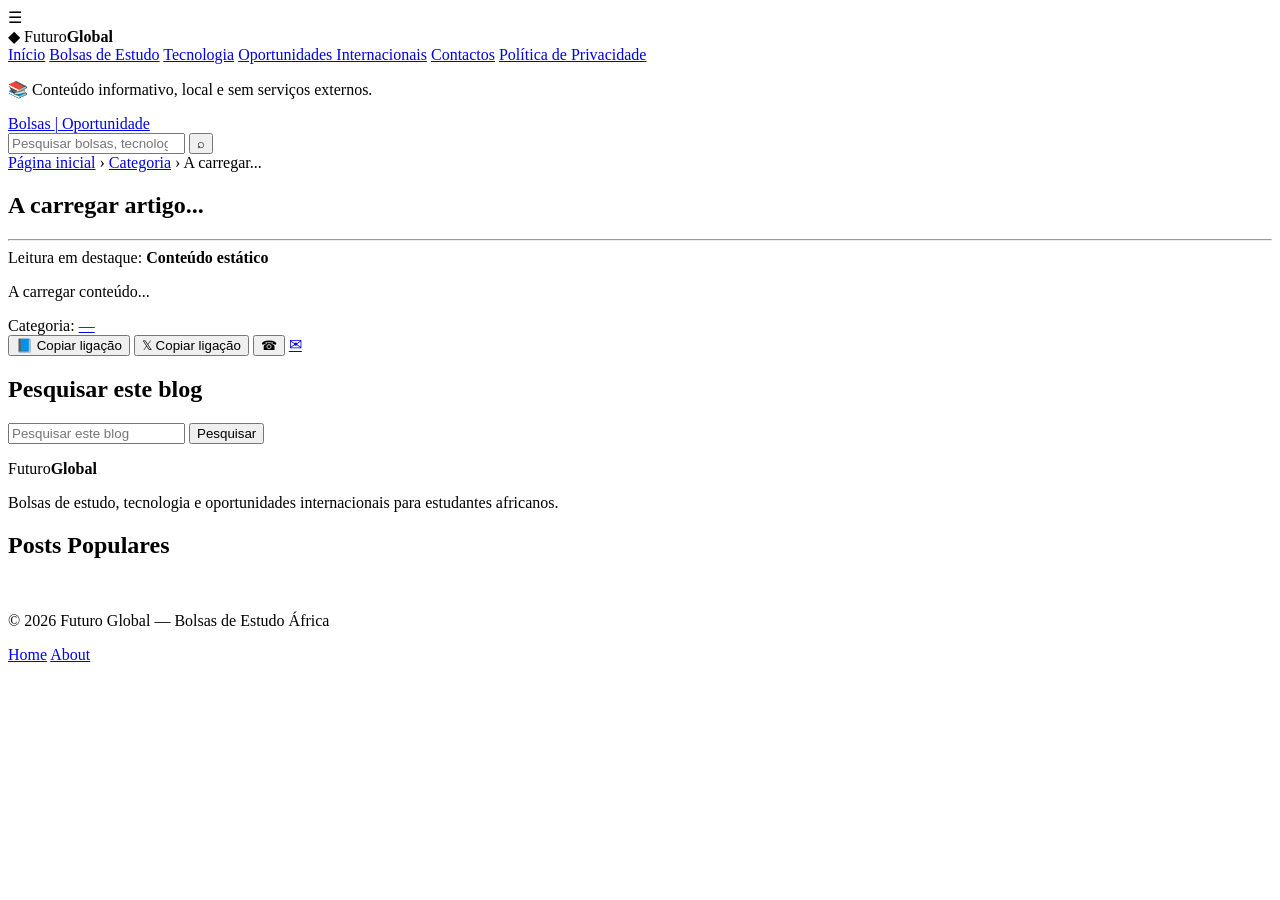
==== commit 3d92d144: "Refactor article.html structure and styles" ====
--- a/article.html
+++ b/article.html
@@ -3,16 +3,11 @@
 <head>
   <meta charset="UTF-8">
   <meta name="viewport" content="width=device-width, initial-scale=1.0">
-  <title>Como Viver na Europa Sendo Estudante Bolseiro | Futuro Global</title>
-  <link rel="preconnect" href="https://fonts.googleapis.com">
-  <link rel="preconnect" href="https://fonts.gstatic.com" crossorigin>
-  <link href="https://fonts.googleapis.com/css2?family=Sora:wght@400;600;700;800&family=Inter:wght@400;500;600;700&display=swap" rel="stylesheet">
-  <link rel="stylesheet" href="style.css">
-  <link rel="stylesheet" href="article.css">
+  <title>Artigo | Futuro Global</title>
+  <link rel="stylesheet" href="static/style.css">
+  <link rel="stylesheet" href="static/post.css">
 </head>
 <body>
-
-  <!-- ============ SIDEBAR (igual à da homepage, 100% CSS) ============ -->
   <aside class="sidebar">
     <div class="sidebar-tab" aria-hidden="true">☰</div>
     <div class="sidebar-inner">
@@ -31,88 +26,50 @@
     </div>
   </aside>
 
-  <!-- ============ FAIXA DE DESTAQUE ============ -->
   <div class="announce-bar">
-    <p>💰 GANHE 500MT NA ABERTURA DE CONTA ALUSIVO À COPA 2026 👇</p>
+    <p>📚 Conteúdo informativo, local e sem serviços externos.</p>
   </div>
 
-  <!-- ============ CABEÇALHO DO BLOG ============ -->
   <header class="post-site-header">
     <a href="index.html" class="post-site-title">Bolsas <span>|</span> Oportunidade</a>
-
     <form class="post-search-bar" role="search" onsubmit="return false;">
       <input type="search" placeholder="Pesquisar bolsas, tecnologia, oportunidades...">
-      <button type="submit" aria-label="Pesquisar">
-        <svg width="18" height="18" viewBox="0 0 24 24" fill="none" xmlns="http://www.w3.org/2000/svg">
-          <circle cx="11" cy="11" r="7" stroke="currentColor" stroke-width="2"/>
-          <path d="M21 21l-4.3-4.3" stroke="currentColor" stroke-width="2" stroke-linecap="round"/>
-        </svg>
-      </button>
+      <button type="submit" aria-label="Pesquisar">⌕</button>
     </form>
   </header>
 
-  <!-- ============ BREADCRUMB ============ -->
   <nav class="breadcrumb" aria-label="breadcrumb">
     <a href="index.html">Página inicial</a>
     <span>›</span>
-    <a href="index.html#artigos">Oportunidades</a>
+    <a href="index.html" id="breadcrumb-category">Categoria</a>
     <span>›</span>
-    <span aria-current="page">Como Viver na Europa Sendo Estudante Bolseiro</span>
+    <span aria-current="page" id="breadcrumb-title">A carregar...</span>
   </nav>
 
-  <!-- ============ CORPO: ARTIGO + SIDEBAR ============ -->
   <div class="post-layout">
+    <article class="post-content" id="article-content-wrap">
+      <h1 id="article-title">A carregar artigo...</h1>
+      <hr class="post-divider">
+      <div class="visits-badge">Leitura em destaque: <strong>Conteúdo estático</strong></div>
 
-    <article class="post-content">
-      <h1>Como Viver na Europa Sendo Estudante Bolseiro</h1>
-      <hr class="post-divider">
-
-      <div class="visits-badge">Visitas: <strong>3</strong></div>
-
-      <p>Estudar na Europa através de uma bolsa é uma oportunidade que muda vidas, mas também exige
-         organização e adaptação. Muitos estudantes africanos enfrentam desafios relacionados ao
-         custo de vida, alimentação, transporte e saudade da família.</p>
-
-      <p>Por isso, aprender a gerir o dinheiro da bolsa é essencial para manter estabilidade durante
-         os estudos. Países da União Europeia oferecem boas condições académicas, mas o custo de
-         vida pode variar bastante entre cidades e universidades.</p>
-
-      <figure class="post-image">
-        <img src="https://images.unsplash.com/photo-1523240795612-9a054b0db644?auto=format&fit=crop&w=1200&q=70"
-             alt="Grupo de estudantes internacionais a estudar em frente a uma universidade europeia">
+      <figure class="post-image" id="article-image-wrap" hidden>
+        <img id="article-image" src="" alt="">
       </figure>
 
-      <p>Uma das principais estratégias para viver bem como estudante bolseiro é criar um orçamento
-         mensal. Controlar gastos com lazer, procurar alojamentos acessíveis e aproveitar descontos
-         estudantis ajuda a evitar dificuldades financeiras.</p>
-
-      <p>Muitos estudantes também optam por trabalhos de meio período permitidos pelas leis locais,
-         o que ajuda a complementar a renda e ganhar experiência profissional internacional. Além
-         disso, cozinhar em casa e utilizar transportes públicos são hábitos que fazem grande
-         diferença na economia diária.</p>
-
-      <p>Mais do que sobreviver financeiramente, viver na Europa como bolseiro é uma experiência de
-         crescimento pessoal e profissional.</p>
-
-      <p>O contacto com diferentes culturas, idiomas e métodos de ensino amplia a visão do estudante
-         sobre o mundo e cria novas oportunidades para o futuro. Com disciplina, foco e boa gestão
-         financeira, é possível aproveitar a experiência académica ao máximo e transformar os
-         estudos numa porta para novas conquistas.</p>
+      <div id="article-content">
+        <p class="list-placeholder">A carregar conteúdo...</p>
+      </div>
 
       <div class="post-tags">
-        <span>Tags:</span>
-        <a href="#">Dicas</a>
-        <a href="#">Intercâmbios</a>
-        <a href="#">Oportunidades</a>
+        <span>Categoria:</span>
+        <a href="index.html" id="article-category-tag">—</a>
       </div>
 
       <div class="share-buttons">
-        <a href="#" class="share-btn share-facebook"><span class="share-icon">f</span> Facebook</a>
-        <a href="#" class="share-btn share-x"><span class="share-icon">𝕏</span> Twitter</a>
-        <a href="#" class="share-btn share-pinterest" aria-label="Pinterest">📌</a>
-        <a href="#" class="share-btn share-linkedin" aria-label="LinkedIn">in</a>
-        <a href="#" class="share-btn share-whatsapp" aria-label="WhatsApp">☎</a>
-        <a href="#" class="share-btn share-email" aria-label="Email">✉</a>
+        <button type="button" class="share-btn share-facebook" id="share-facebook">📘 Copiar ligação</button>
+        <button type="button" class="share-btn share-x" id="share-x">𝕏 Copiar ligação</button>
+        <button type="button" class="share-btn share-whatsapp" id="share-whatsapp" aria-label="WhatsApp">☎</button>
+        <a href="mailto:?subject=Leitura%20recomendada" class="share-btn share-email" id="share-email" aria-label="Email">✉</a>
       </div>
     </article>
 
@@ -125,10 +82,8 @@
         </form>
       </div>
     </aside>
-
   </div>
 
-  <!-- ============ RODAPÉ COM POPULAR POSTS ============ -->
   <footer class="post-footer">
     <div class="post-footer-inner">
       <div class="footer-brand">
@@ -138,30 +93,9 @@
 
       <div class="popular-posts">
         <h2>Posts Populares</h2>
-
-        <a href="#" class="popular-post-item">
-          <img src="https://images.unsplash.com/photo-1523240795612-9a054b0db644?auto=format&fit=crop&w=200&h=140&q=60" alt="">
-          <div>
-            <p class="popular-post-title">Como Viver na Europa Sendo Estudante Bolseiro</p>
-            <p class="popular-post-date">Maio 24, 2026</p>
-          </div>
-        </a>
-
-        <a href="#" class="popular-post-item">
-          <img src="https://images.unsplash.com/photo-1522202176988-66273c2fd55f?auto=format&fit=crop&w=200&h=140&q=60" alt="">
-          <div>
-            <p class="popular-post-title">Oportunidade de Formação no Reino da Arábia Saudita 2026-2027</p>
-            <p class="popular-post-date">Julho 03, 2026</p>
-          </div>
-        </a>
-
-        <a href="#" class="popular-post-item">
-          <img src="https://images.unsplash.com/photo-1436491865332-7a61a109cc05?auto=format&fit=crop&w=200&h=140&q=60" alt="">
-          <div>
-            <p class="popular-post-title">Programa de Bolsas de Estudo do Marrocos 2026-2027</p>
-            <p class="popular-post-date">Junho 25, 2026</p>
-          </div>
-        </a>
+        <div id="footer-popular-posts">
+          <p class="list-placeholder" style="color: rgba(255,255,255,0.5);">A carregar...</p>
+        </div>
       </div>
     </div>
 
@@ -174,6 +108,7 @@
     </div>
   </footer>
 
-  <script src="article.js"></script>
+  <script src="js/data.js"></script>
+  <script src="js/article.js"></script>
 </body>
 </html>
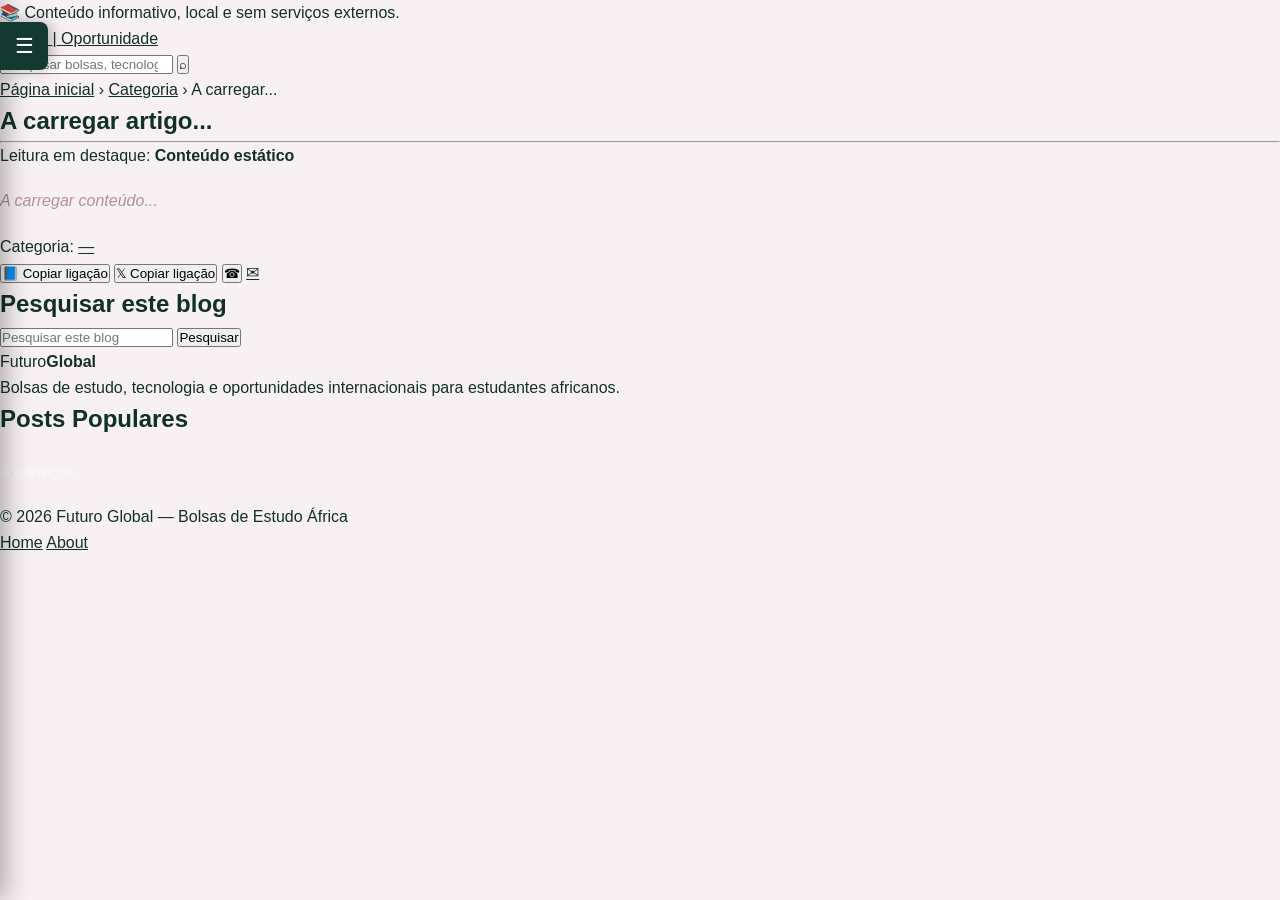
==== commit 7b633414: "Update article.html" ====
--- a/article.html
+++ b/article.html
@@ -4,8 +4,8 @@
   <meta charset="UTF-8">
   <meta name="viewport" content="width=device-width, initial-scale=1.0">
   <title>Artigo | Futuro Global</title>
-  <link rel="stylesheet" href="static/style.css">
-  <link rel="stylesheet" href="static/post.css">
+  <link rel="stylesheet" href="style.css">
+  <link rel="stylesheet" href="post.css">
 </head>
 <body>
   <aside class="sidebar">
@@ -108,7 +108,7 @@
     </div>
   </footer>
 
-  <script src="js/data.js"></script>
-  <script src="js/article.js"></script>
+  <script src="data.js"></script>
+  <script src="article.js"></script>
 </body>
 </html>
--- a/style.css
+++ b/style.css
@@ -0,0 +1,1034 @@
+/* ==========================================================================
+   TOKENS
+   ========================================================================== */
+:root {
+  /* ---- Paleta base fornecida ---- */
+  /* #11302a  verde-escuro profundo   -> fundos escuros / texto principal   */
+  /* #036264  verde-azulado (teal)    -> tom escuro secundário / gradientes */
+  /* #8f5774  malva                   -> cor de destaque primária           */
+  /* #e0829d  rosa                    -> cor de destaque secundária         */
+  /* #dac4d0  rosa claro / lilás      -> bordas e fundos suaves             */
+
+  --navy-950: #11302a;
+  --navy-900: #143931;
+  --navy-800: #036264;
+  --navy-700: #0b7c7e;
+  --blue-500: #8f5774;
+  --blue-400: #a8728c;
+  --green-500: #e0829d;
+  --green-400: #e79fb3;
+  --white: #ffffff;
+  --gray-50: #f8f1f4;
+  --gray-200: #dac4d0;
+  --gray-400: #b48fa0;
+  --gray-600: #6e4a5c;
+  --ink: #11302a;
+
+  --font-display: "Sora", "Segoe UI", sans-serif;
+  --font-body: "Inter", "Segoe UI", sans-serif;
+
+  --radius-lg: 18px;
+  --radius-md: 12px;
+  --radius-sm: 8px;
+  --shadow-soft: 0 8px 24px rgba(17, 48, 42, 0.10);
+  --shadow-hover: 0 20px 40px rgba(17, 48, 42, 0.18);
+  --ease: cubic-bezier(0.22, 1, 0.36, 1);
+}
+
+/* ==========================================================================
+   RESET
+   ========================================================================== */
+* {
+  margin: 0;
+  padding: 0;
+  box-sizing: border-box;
+}
+
+html {
+  scroll-behavior: smooth;
+}
+
+body {
+  font-family: var(--font-body);
+  background: var(--gray-50);
+  color: var(--ink);
+  line-height: 1.6;
+  overflow-x: hidden;
+}
+
+a {
+  color: inherit;
+}
+
+img {
+  max-width: 100%;
+  display: block;
+}
+
+@media (prefers-reduced-motion: reduce) {
+  *, *::before, *::after {
+    animation-duration: 0.001ms !important;
+    animation-iteration-count: 1 !important;
+    transition-duration: 0.001ms !important;
+    scroll-behavior: auto !important;
+  }
+}
+
+/* ==========================================================================
+   SIDEBAR (100% CSS — apenas :hover + transition)
+   ========================================================================== */
+.sidebar {
+  position: fixed;
+  top: 0;
+  left: 0;
+  width: 280px;
+  height: 100vh;
+  background: linear-gradient(180deg, var(--navy-900) 0%, var(--navy-950) 100%);
+  box-shadow: 6px 0 24px rgba(0, 0, 0, 0.3);
+  transform: translateX(-280px);
+  transition: transform 0.4s var(--ease);
+  z-index: 1000;
+}
+
+.sidebar:hover {
+  transform: translateX(0);
+}
+
+.sidebar-tab {
+  position: absolute;
+  top: 22px;
+  left: 100%;
+  width: 48px;
+  height: 48px;
+  background: var(--navy-900);
+  color: var(--white);
+  display: flex;
+  align-items: center;
+  justify-content: center;
+  font-size: 1.3rem;
+  border-radius: 0 var(--radius-sm) var(--radius-sm) 0;
+  box-shadow: 4px 0 14px rgba(0, 0, 0, 0.25);
+}
+
+.sidebar-inner {
+  height: 100%;
+  display: flex;
+  flex-direction: column;
+  padding: 34px 0 24px;
+}
+
+.sidebar-logo {
+  display: flex;
+  align-items: center;
+  gap: 10px;
+  padding: 0 28px 30px;
+  border-bottom: 1px solid rgba(255, 255, 255, 0.08);
+  margin-bottom: 14px;
+}
+
+.sidebar-logo-mark {
+  color: var(--green-400);
+  font-size: 1.1rem;
+}
+
+.sidebar-logo-text {
+  color: var(--white);
+  font-family: var(--font-display);
+  font-size: 1.05rem;
+  letter-spacing: 0.01em;
+}
+
+.sidebar-logo-text strong {
+  color: var(--blue-400);
+  font-weight: 700;
+}
+
+.sidebar-nav {
+  display: flex;
+  flex-direction: column;
+}
+
+.sidebar-nav a {
+  color: var(--gray-400);
+  text-decoration: none;
+  font-weight: 600;
+  font-size: 0.95rem;
+  padding: 15px 28px;
+  border-left: 3px solid transparent;
+  transition: background 0.25s ease, color 0.25s ease, border-color 0.25s ease;
+}
+
+.sidebar-nav a:hover {
+  background: rgba(255, 255, 255, 0.05);
+  color: var(--white);
+  border-left-color: var(--green-500);
+}
+
+@media (max-width: 560px) {
+  .sidebar { width: 230px; transform: translateX(-230px); }
+  .sidebar-tab { width: 42px; height: 42px; font-size: 1.1rem; top: 16px; }
+  .sidebar-logo { padding: 0 20px 22px; }
+  .sidebar-nav a { padding: 12px 20px; font-size: 0.9rem; }
+}
+
+/* ==========================================================================
+   FAIXA DE PUBLICIDADE (discreta)
+   ========================================================================== */
+.ad-bar {
+  position: relative;
+  z-index: 5;
+  background: var(--gray-50);
+  text-align: center;
+  padding: 6px 12px 10px;
+}
+
+.ad-bar-label {
+  display: block;
+  font-size: 0.65rem;
+  letter-spacing: 0.08em;
+  text-transform: uppercase;
+  color: var(--gray-400);
+  margin-bottom: 4px;
+}
+
+/* ==========================================================================
+   HERO — slideshow cinematográfico + partículas + glow
+   ========================================================================== */
+.hero {
+  position: relative;
+  height: 100vh;
+  min-height: 560px;
+  display: flex;
+  align-items: center;
+  justify-content: center;
+  overflow: hidden;
+  background: var(--navy-950);
+}
+
+.hero-slides {
+  position: absolute;
+  inset: 0;
+}
+
+.hero-slide {
+  position: absolute;
+  inset: 0;
+  background-size: cover;
+  background-position: center;
+  opacity: 0;
+  animation: heroFade 30s infinite;
+  will-change: opacity, transform;
+}
+
+.hero-slide:nth-child(1) { animation-delay: 0s; }
+.hero-slide:nth-child(2) { animation-delay: -5s; }
+.hero-slide:nth-child(3) { animation-delay: -10s; }
+.hero-slide:nth-child(4) { animation-delay: -15s; }
+.hero-slide:nth-child(5) { animation-delay: -20s; }
+.hero-slide:nth-child(6) { animation-delay: -25s; }
+
+@keyframes heroFade {
+  0%      { opacity: 0; transform: scale(1.06); }
+  4%      { opacity: 1; transform: scale(1.08); }
+  14%     { opacity: 1; transform: scale(1.11); }
+  20%     { opacity: 0; transform: scale(1.13); }
+  100%    { opacity: 0; transform: scale(1.13); }
+}
+
+.hero-overlay {
+  position: absolute;
+  inset: 0;
+  background:
+    linear-gradient(180deg, rgba(6, 13, 28, 0.55) 0%, rgba(6, 13, 28, 0.72) 55%, rgba(6, 13, 28, 0.92) 100%),
+    linear-gradient(90deg, rgba(6, 13, 28, 0.55) 0%, rgba(6, 13, 28, 0.15) 35%, rgba(6, 13, 28, 0.15) 65%, rgba(6, 13, 28, 0.55) 100%);
+}
+
+.hero-glow {
+  position: absolute;
+  top: 50%;
+  left: 50%;
+  width: 900px;
+  height: 900px;
+  transform: translate(-50%, -50%);
+  background: radial-gradient(circle, rgba(143, 87, 116, 0.35) 0%, rgba(224, 130, 157, 0.12) 40%, transparent 70%);
+  filter: blur(10px);
+  pointer-events: none;
+}
+
+/* Partículas flutuantes discretas */
+.particles {
+  position: absolute;
+  inset: 0;
+  pointer-events: none;
+}
+
+.particles span {
+  position: absolute;
+  width: 4px;
+  height: 4px;
+  border-radius: 50%;
+  background: rgba(255, 255, 255, 0.45);
+  animation: floatParticle 18s ease-in-out infinite;
+}
+
+.particles span:nth-child(3n) {
+  background: rgba(74, 222, 128, 0.5);
+  width: 3px;
+  height: 3px;
+}
+
+.particles span:nth-child(4n) {
+  background: rgba(92, 141, 255, 0.55);
+  width: 5px;
+  height: 5px;
+}
+
+@keyframes floatParticle {
+  0%   { transform: translate(0, 0); opacity: 0; }
+  10%  { opacity: 0.8; }
+  50%  { transform: translate(18px, -40px); opacity: 0.5; }
+  90%  { opacity: 0.8; }
+  100% { transform: translate(-14px, -80px); opacity: 0; }
+}
+
+.hero-content {
+  position: relative;
+  z-index: 2;
+  text-align: center;
+  max-width: 780px;
+  padding: 0 24px;
+}
+
+.hero-eyebrow {
+  font-family: var(--font-display);
+  font-size: 0.8rem;
+  letter-spacing: 0.22em;
+  text-transform: uppercase;
+  color: var(--green-400);
+  margin-bottom: 20px;
+}
+
+.hero-title {
+  font-family: var(--font-display);
+  font-weight: 700;
+  font-size: clamp(2.1rem, 5vw, 3.6rem);
+  line-height: 1.18;
+  color: var(--white);
+  text-shadow: 0 4px 30px rgba(0, 0, 0, 0.35);
+  margin-bottom: 20px;
+}
+
+.hero-subtitle {
+  font-size: clamp(1rem, 1.6vw, 1.2rem);
+  color: rgba(255, 255, 255, 0.82);
+  max-width: 560px;
+  margin: 0 auto 36px;
+}
+
+.hero-cta {
+  display: inline-flex;
+  align-items: center;
+  gap: 10px;
+  background: linear-gradient(135deg, var(--blue-500), var(--green-500));
+  color: var(--white);
+  font-family: var(--font-display);
+  font-weight: 600;
+  font-size: 1rem;
+  text-decoration: none;
+  padding: 16px 30px;
+  border-radius: 999px;
+  box-shadow: 0 12px 30px rgba(143, 87, 116, 0.35);
+  transition: transform 0.3s var(--ease), box-shadow 0.3s var(--ease);
+}
+
+.hero-cta:hover {
+  transform: translateY(-3px);
+  box-shadow: 0 18px 36px rgba(143, 87, 116, 0.45);
+}
+
+.hero-cta svg {
+  transition: transform 0.3s var(--ease);
+}
+
+.hero-cta:hover svg {
+  transform: translateX(4px);
+}
+
+.scroll-indicator {
+  position: absolute;
+  bottom: 30px;
+  left: 50%;
+  transform: translateX(-50%);
+  width: 24px;
+  height: 38px;
+  border: 2px solid rgba(255, 255, 255, 0.4);
+  border-radius: 20px;
+  z-index: 2;
+}
+
+.scroll-indicator span {
+  position: absolute;
+  top: 7px;
+  left: 50%;
+  width: 4px;
+  height: 8px;
+  background: var(--white);
+  border-radius: 3px;
+  transform: translateX(-50%);
+  animation: scrollDot 2s ease-in-out infinite;
+}
+
+@keyframes scrollDot {
+  0%   { opacity: 1; top: 7px; }
+  70%  { opacity: 0; top: 18px; }
+  100% { opacity: 0; top: 7px; }
+}
+
+@media (max-width: 560px) {
+  .hero-glow { width: 500px; height: 500px; }
+  .scroll-indicator { display: none; }
+}
+
+/* ==========================================================================
+   INTRODUÇÃO
+   ========================================================================== */
+.intro {
+  padding: 70px 24px 20px;
+  text-align: center;
+  max-width: 720px;
+  margin: 0 auto;
+}
+
+.intro h2 {
+  font-family: var(--font-display);
+  font-size: clamp(1.5rem, 3vw, 2rem);
+  color: var(--navy-900);
+  margin-bottom: 14px;
+}
+
+.intro p {
+  color: var(--gray-600);
+  font-size: 1.05rem;
+}
+
+/* ==========================================================================
+   SECÇÃO DE ARTIGOS — grid de cards
+   ========================================================================== */
+.artigos {
+  padding: 50px 24px 30px;
+  max-width: 1200px;
+  margin: 0 auto;
+}
+
+.artigos-cabecalho {
+  text-align: center;
+  max-width: 620px;
+  margin: 0 auto 40px;
+}
+
+.section-eyebrow {
+  display: inline-block;
+  font-family: var(--font-display);
+  font-size: 0.75rem;
+  letter-spacing: 0.18em;
+  text-transform: uppercase;
+  color: var(--blue-500);
+  margin-bottom: 10px;
+}
+
+.artigos-cabecalho h2 {
+  font-family: var(--font-display);
+  font-size: clamp(1.6rem, 3vw, 2.1rem);
+  color: var(--navy-900);
+  margin-bottom: 10px;
+}
+
+.artigos-cabecalho p {
+  color: var(--gray-600);
+}
+
+.cards-grid {
+  display: grid;
+  grid-template-columns: repeat(4, 1fr);
+  gap: 26px;
+}
+
+.card {
+  display: flex;
+  flex-direction: column;
+  background: var(--white);
+  border-radius: var(--radius-lg);
+  overflow: hidden;
+  box-shadow: var(--shadow-soft);
+  transition: transform 0.35s var(--ease), box-shadow 0.35s var(--ease);
+}
+
+.card:hover {
+  transform: translateY(-8px);
+  box-shadow: var(--shadow-hover);
+}
+
+/* Animação ao entrar no viewport (classes controladas via IntersectionObserver) */
+.reveal {
+  opacity: 0;
+  transform: translateY(30px);
+  transition: opacity 0.7s var(--ease), transform 0.7s var(--ease);
+}
+
+.reveal.visible {
+  opacity: 1;
+  transform: translateY(0);
+}
+
+.card-img-wrap {
+  width: 100%;
+  aspect-ratio: 16 / 9;
+  overflow: hidden;
+}
+
+.card-img {
+  width: 100%;
+  height: 100%;
+  object-fit: cover;
+  transition: transform 0.5s var(--ease);
+}
+
+.card:hover .card-img {
+  transform: scale(1.06);
+}
+
+.card-body {
+  display: flex;
+  flex-direction: column;
+  flex: 1;
+  padding: 20px 22px 24px;
+}
+
+.card-tag {
+  align-self: flex-start;
+  background: rgba(224, 130, 157, 0.1);
+  color: var(--green-500);
+  font-size: 0.7rem;
+  font-weight: 700;
+  letter-spacing: 0.05em;
+  text-transform: uppercase;
+  padding: 5px 12px;
+  border-radius: 999px;
+  margin-bottom: 12px;
+}
+
+.card-title {
+  font-family: var(--font-display);
+  font-size: 1.12rem;
+  line-height: 1.35;
+  color: var(--navy-900);
+  margin-bottom: 10px;
+}
+
+.card-desc {
+  color: var(--gray-600);
+  font-size: 0.92rem;
+  line-height: 1.55;
+  margin-bottom: 18px;
+  flex: 1;
+}
+
+.card-btn {
+  align-self: flex-start;
+  display: inline-flex;
+  align-items: center;
+  gap: 6px;
+  color: var(--blue-500);
+  font-weight: 700;
+  font-size: 0.9rem;
+  text-decoration: none;
+  transition: gap 0.25s ease, color 0.25s ease;
+}
+
+.card-btn span {
+  transition: transform 0.25s ease;
+}
+
+.card-btn:hover {
+  color: var(--navy-900);
+}
+
+.card-btn:hover span {
+  transform: translateX(4px);
+}
+
+@media (max-width: 900px) {
+  .cards-grid { grid-template-columns: repeat(2, 1fr); }
+}
+
+@media (max-width: 560px) {
+  .cards-grid { grid-template-columns: 1fr; }
+}
+
+/* Retângulo original — agora CTA estilizado dentro da secção de artigos */
+.rectangle {
+  max-width: 340px;
+  margin: 46px auto 0;
+  padding: 18px 24px;
+  text-align: center;
+  background: var(--navy-900);
+  color: var(--white);
+  font-family: var(--font-display);
+  font-weight: 600;
+  border-radius: var(--radius-md);
+  cursor: pointer;
+  box-shadow: var(--shadow-soft);
+  transition: background 0.3s ease, transform 0.3s var(--ease), box-shadow 0.3s var(--ease);
+}
+
+.rectangle:hover {
+  background: var(--blue-500);
+  transform: translateY(-3px);
+  box-shadow: var(--shadow-hover);
+}
+
+/* ==========================================================================
+   INFO GRID (Termos / Privacidade / Contactos)
+   ========================================================================== */
+.info-grid {
+  max-width: 1200px;
+  margin: 40px auto 0;
+  padding: 0 24px 70px;
+  display: grid;
+  grid-template-columns: repeat(3, 1fr);
+  gap: 24px;
+}
+
+.info-card {
+  background: var(--white);
+  border: 1px solid var(--gray-200);
+  border-radius: var(--radius-lg);
+  padding: 30px 26px;
+}
+
+.info-icon {
+  font-size: 1.6rem;
+  display: inline-block;
+  margin-bottom: 14px;
+}
+
+.info-card h2 {
+  font-family: var(--font-display);
+  font-size: 1.15rem;
+  color: var(--navy-900);
+  margin-bottom: 10px;
+}
+
+.info-card p {
+  color: var(--gray-600);
+  font-size: 0.95rem;
+}
+
+.info-card a {
+  color: var(--blue-500);
+  font-weight: 600;
+  text-decoration: none;
+}
+
+.info-card a:hover {
+  text-decoration: underline;
+}
+
+@media (max-width: 900px) {
+  .info-grid { grid-template-columns: 1fr; }
+}
+
+/* ==========================================================================
+   BARRA "EM DESTAQUE" (trending ticker)
+   ========================================================================== */
+.trending-bar {
+  max-width: 1200px;
+  margin: 0 auto;
+  padding: 14px 24px;
+  display: flex;
+  align-items: center;
+  gap: 16px;
+  border-bottom: 1px solid var(--gray-200);
+}
+
+.trending-label {
+  flex-shrink: 0;
+  background: var(--navy-900);
+  color: var(--white);
+  font-family: var(--font-display);
+  font-size: 0.72rem;
+  font-weight: 700;
+  letter-spacing: 0.06em;
+  text-transform: uppercase;
+  padding: 6px 14px;
+  border-radius: 999px;
+}
+
+.trending-ticker {
+  flex: 1;
+  overflow: hidden;
+  white-space: nowrap;
+  font-size: 0.92rem;
+  color: var(--ink);
+}
+
+.trending-ticker a {
+  color: var(--ink);
+  text-decoration: none;
+}
+
+.trending-ticker a:hover {
+  color: var(--blue-500);
+}
+
+.trending-placeholder {
+  color: var(--gray-400);
+  font-style: italic;
+}
+
+/* ==========================================================================
+   MOSAICO DE DESTAQUES (hero-grid: 1 grande + 3 pequenos)
+   ========================================================================== */
+.hero-grid-section {
+  max-width: 1200px;
+  margin: 0 auto;
+  padding: 40px 24px 10px;
+}
+
+.hero-grid {
+  display: grid;
+  grid-template-columns: 1.4fr 1fr;
+  grid-template-rows: repeat(2, 1fr);
+  gap: 20px;
+  min-height: 420px;
+}
+
+/* O primeiro item do grid ocupa as 2 linhas (o "grande") — via JS, adiciona-se
+   a classe .hero-grid-feature ao primeiro card renderizado. */
+.hero-grid-feature {
+  grid-row: span 2;
+}
+
+.hero-grid .mosaic-card {
+  position: relative;
+  border-radius: var(--radius-lg);
+  overflow: hidden;
+  box-shadow: var(--shadow-soft);
+  color: var(--white);
+  text-decoration: none;
+  display: block;
+  min-height: 190px;
+}
+
+.hero-grid .mosaic-card img {
+  position: absolute;
+  inset: 0;
+  width: 100%;
+  height: 100%;
+  object-fit: cover;
+  transition: transform 0.5s var(--ease);
+}
+
+.hero-grid .mosaic-card:hover img {
+  transform: scale(1.06);
+}
+
+.hero-grid .mosaic-overlay {
+  position: absolute;
+  inset: 0;
+  background: linear-gradient(180deg, rgba(17, 48, 42, 0) 40%, rgba(17, 48, 42, 0.88) 100%);
+}
+
+.hero-grid .mosaic-content {
+  position: absolute;
+  left: 0;
+  right: 0;
+  bottom: 0;
+  padding: 20px;
+}
+
+.hero-grid .mosaic-tag {
+  display: inline-block;
+  background: var(--blue-500);
+  font-size: 0.68rem;
+  font-weight: 700;
+  letter-spacing: 0.05em;
+  text-transform: uppercase;
+  padding: 4px 10px;
+  border-radius: 999px;
+  margin-bottom: 10px;
+}
+
+.hero-grid .mosaic-title {
+  font-family: var(--font-display);
+  font-weight: 700;
+  line-height: 1.3;
+  font-size: 1rem;
+}
+
+.hero-grid-feature .mosaic-title {
+  font-size: 1.5rem;
+}
+
+.grid-placeholder,
+.list-placeholder {
+  color: var(--gray-400);
+  font-style: italic;
+  padding: 20px 0;
+}
+
+@media (max-width: 900px) {
+  .hero-grid {
+    grid-template-columns: 1fr;
+    grid-template-rows: none;
+  }
+
+  .hero-grid-feature {
+    grid-row: auto;
+  }
+}
+
+/* ==========================================================================
+   "NÃO PERCAS" — lista com abas + sidebar
+   ========================================================================== */
+.dont-miss-section {
+  max-width: 1200px;
+  margin: 0 auto;
+  padding: 50px 24px 60px;
+  display: grid;
+  grid-template-columns: 1fr 340px;
+  gap: 48px;
+  align-items: start;
+}
+
+.dont-miss-header {
+  display: flex;
+  flex-wrap: wrap;
+  align-items: center;
+  justify-content: space-between;
+  gap: 16px;
+  border-bottom: 2px solid var(--navy-900);
+  padding-bottom: 14px;
+  margin-bottom: 24px;
+}
+
+.dont-miss-header h2 {
+  font-family: var(--font-display);
+  font-size: 1.4rem;
+  color: var(--navy-900);
+}
+
+.dont-miss-tabs {
+  display: flex;
+  flex-wrap: wrap;
+  gap: 6px;
+}
+
+.tab-btn {
+  background: none;
+  border: none;
+  color: var(--gray-600);
+  font-size: 0.85rem;
+  font-weight: 600;
+  padding: 6px 12px;
+  border-radius: 999px;
+  cursor: pointer;
+  transition: background 0.2s ease, color 0.2s ease;
+}
+
+.tab-btn:hover {
+  background: var(--gray-50);
+}
+
+.tab-btn.active {
+  background: var(--blue-500);
+  color: var(--white);
+}
+
+/* Cada item da lista — o JS gera esta estrutura por artigo */
+.dont-miss-item {
+  display: grid;
+  grid-template-columns: 120px 1fr;
+  gap: 18px;
+  padding: 18px 0;
+  border-bottom: 1px solid var(--gray-200);
+  text-decoration: none;
+  color: inherit;
+}
+
+.dont-miss-item:first-child {
+  padding-top: 0;
+}
+
+.dont-miss-item img {
+  width: 120px;
+  height: 84px;
+  object-fit: cover;
+  border-radius: var(--radius-sm);
+}
+
+.dont-miss-item-tag {
+  color: var(--blue-500);
+  font-size: 0.72rem;
+  font-weight: 700;
+  text-transform: uppercase;
+  letter-spacing: 0.04em;
+}
+
+.dont-miss-item-title {
+  font-family: var(--font-display);
+  font-size: 1rem;
+  color: var(--navy-900);
+  margin: 6px 0 4px;
+  line-height: 1.35;
+}
+
+.dont-miss-item-date {
+  color: var(--gray-400);
+  font-size: 0.78rem;
+}
+
+@media (max-width: 560px) {
+  .dont-miss-item { grid-template-columns: 90px 1fr; }
+  .dont-miss-item img { width: 90px; height: 66px; }
+}
+
+/* ---------- Sidebar da homepage ---------- */
+.home-sidebar {
+  display: flex;
+  flex-direction: column;
+  gap: 24px;
+}
+
+.widget {
+  background: var(--gray-50);
+  border: 1px solid var(--gray-200);
+  border-radius: var(--radius-lg);
+  padding: 22px;
+}
+
+.widget h3 {
+  font-family: var(--font-display);
+  font-size: 0.85rem;
+  letter-spacing: 0.06em;
+  text-transform: uppercase;
+  color: var(--navy-900);
+  margin-bottom: 16px;
+}
+
+.social-stats {
+  display: flex;
+  flex-direction: column;
+  gap: 10px;
+}
+
+.social-stat {
+  display: flex;
+  align-items: center;
+  gap: 12px;
+  padding: 10px 12px;
+  border-radius: var(--radius-sm);
+  text-decoration: none;
+  color: var(--ink);
+  background: var(--white);
+  transition: transform 0.2s ease;
+}
+
+.social-stat:hover {
+  transform: translateX(3px);
+}
+
+.social-stat .stat-icon {
+  display: flex;
+  align-items: center;
+  justify-content: center;
+  width: 34px;
+  height: 34px;
+  border-radius: 50%;
+  color: var(--white);
+  font-weight: 700;
+  flex-shrink: 0;
+}
+
+.social-facebook .stat-icon { background: #1877f2; }
+.social-x .stat-icon        { background: #0f1419; }
+.social-whatsapp .stat-icon { background: #25d366; }
+
+.stat-text {
+  font-size: 0.86rem;
+  color: var(--gray-600);
+}
+
+.stat-text strong {
+  display: block;
+  color: var(--navy-900);
+  font-size: 0.95rem;
+}
+
+.widget-ad {
+  text-align: center;
+}
+
+.widget-ad-label {
+  display: block;
+  font-size: 0.65rem;
+  letter-spacing: 0.08em;
+  text-transform: uppercase;
+  color: var(--gray-400);
+  margin-bottom: 10px;
+}
+
+.ad-placeholder {
+  background: var(--gray-200);
+  color: var(--gray-600);
+  border-radius: var(--radius-sm);
+  height: 250px;
+  display: flex;
+  align-items: center;
+  justify-content: center;
+  font-size: 0.9rem;
+  font-weight: 600;
+}
+
+.popular-grid {
+  display: grid;
+  grid-template-columns: 1fr 1fr;
+  gap: 12px;
+}
+
+.popular-grid-item {
+  text-decoration: none;
+  color: inherit;
+}
+
+.popular-grid-item img {
+  width: 100%;
+  aspect-ratio: 4 / 3;
+  object-fit: cover;
+  border-radius: var(--radius-sm);
+  margin-bottom: 8px;
+}
+
+.popular-grid-item-title {
+  font-size: 0.82rem;
+  font-weight: 600;
+  line-height: 1.35;
+  color: var(--navy-900);
+}
+
+@media (max-width: 900px) {
+  .dont-miss-section {
+    grid-template-columns: 1fr;
+  }
+}
+
+/* ==========================================================================
+   FOOTER
+   ========================================================================== */
+.site-footer {
+  background: var(--navy-900);
+  color: rgba(255, 255, 255, 0.7);
+  text-align: center;
+  padding: 26px 20px;
+  font-size: 0.9rem;
+}
